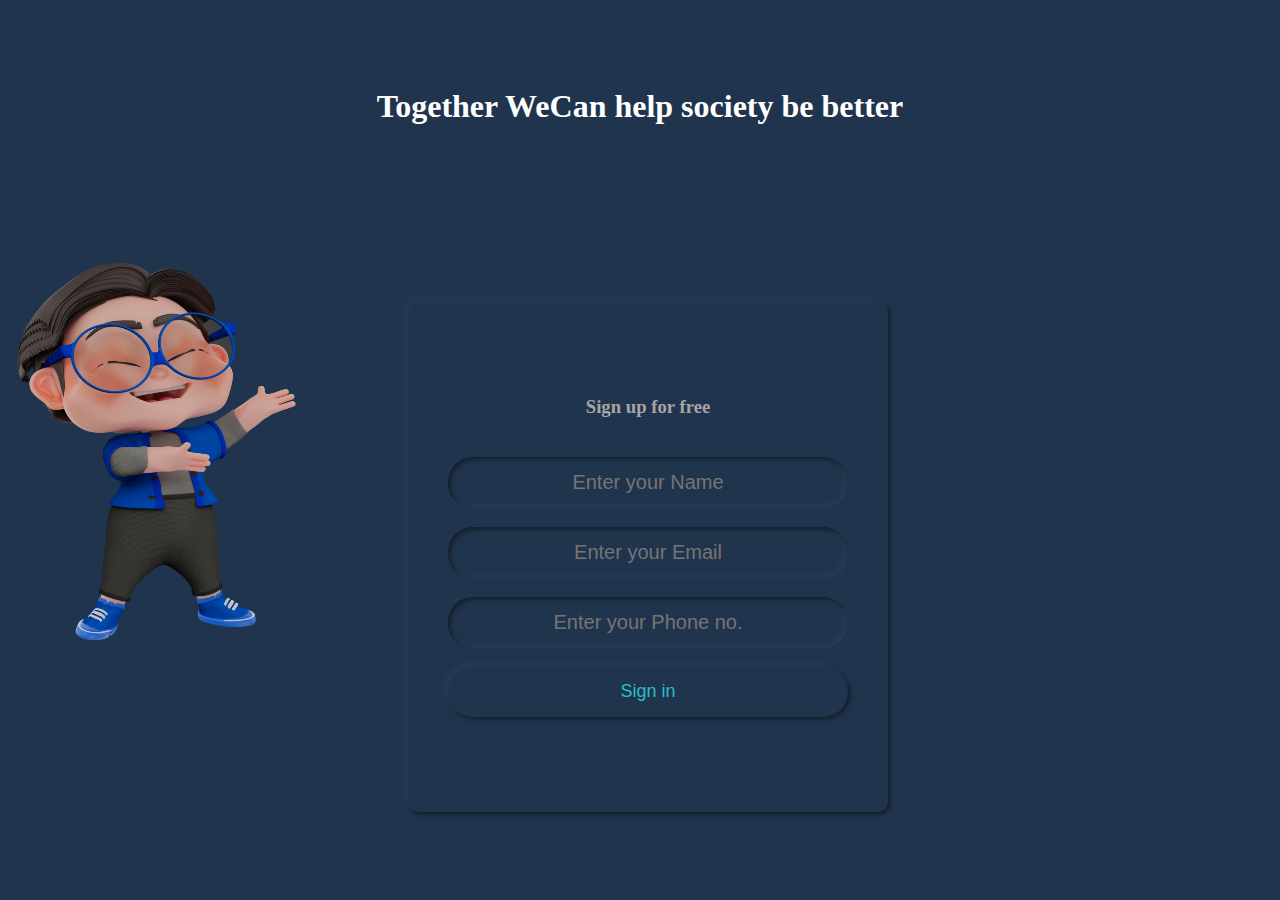
==== login.html @ c6085ceb "Add files via upload" ====
<!DOCTYPE html>
<html lang="en" dir="ltr">
  <head>
    <meta charset="utf-8">
    <title>signup form</title>
    <link rel="stylesheet" href="login.css">
    <link rel="preconnect" href="https://fonts.googleapis.com">

  </head>
  <body>
    <h1>Together WeCan help society be better</h1>

    <div class="container">

      <div class="text">
        <h3>Sign up for free</h3>
        <form class="signup-form" action="index.html" method="post">
          <div class="field"><input type="text" name="" value="" placeholder="Enter your Name"></div>
          <div class="field"><input type="text" name="" value="" placeholder="Enter your Email"></div>
          <div class="field"><input type="text" name="" value="" placeholder="Enter your Phone no."></div>
        <button type="button" name="button">Sign in</button>

        </form>
      </div>


    </div>
      <img src="images/cartoon.png" alt="">
  </body>
</html>
---- login.css ----
html,body{
  background-color: #21344d;
  text-align: center;
  align-items: center;
  height: 100%;
  display: grid;
  font-family: 'Domine', serif;

  }
  .content .text{
    font-size: 33px;
    font-weight: 600;

  }
  .container{
margin: 0 80px;
padding: 75px;
width: 330px;
display: inline-block;
position: relative;
left:320px;
background-color: #21344d;
border-radius: 10px;
box-shadow: 2px 2px 5px rgba(0,0,0,0.5),-3px -3px 7px rgba(255,255,255,0.05);


}
.signup-form{
  width: 400px;
  display: inline-block;
  margin: auto;
}
.field:nth-child(2){
  margin-top: 20px;
}
.field input{
width: 100%;
height: 100%;
border: none;
outline: none;
background: #21344d;
box-shadow: inset 2px 2px 5px rgba(0,0,0,0.5), inset -3px -3px 7px rgba(255,255,255,0.05);
border-radius: 25px;
padding: 1px;
font-size: 20px;
text-align: center;

}
.field{
  display: flex;
  height: 50px;
  width: 100%;
  position: relative;
  right:35px;
  margin-top: 20px;

}
h1{
color: white;
margin: 0 auto;
}
h3{
color:#a6a6a6;
}
img{
  display: block;
  position: absolute;
  height:400px;
  width: 300px;
  float:left;
  left: 10px;


}
form button{
  border-radius: 25px;
  border:none;
  outline: none;
  background:#21344d ;
  color:#26bec9;
  cursor: pointer;
  box-shadow:  2px 2px 5px rgba(0,0,0,0.5),  -3px -3px 7px rgba(255,255,255,0.05);
  width: 100%;
  height: 50px;
  font-weight: 500;
  font-size: 18px;
  text-align: center;
  margin:20px 0;
  display: inline-block;
  position: relative;
  right: 35px;
}
form button:focus{
  color: grey;
  box-shadow: inset 2px 2px 5px rgba(0,0,0,0.5), inset -3px -3px 7px rgba(255,255,255,0.05);

}
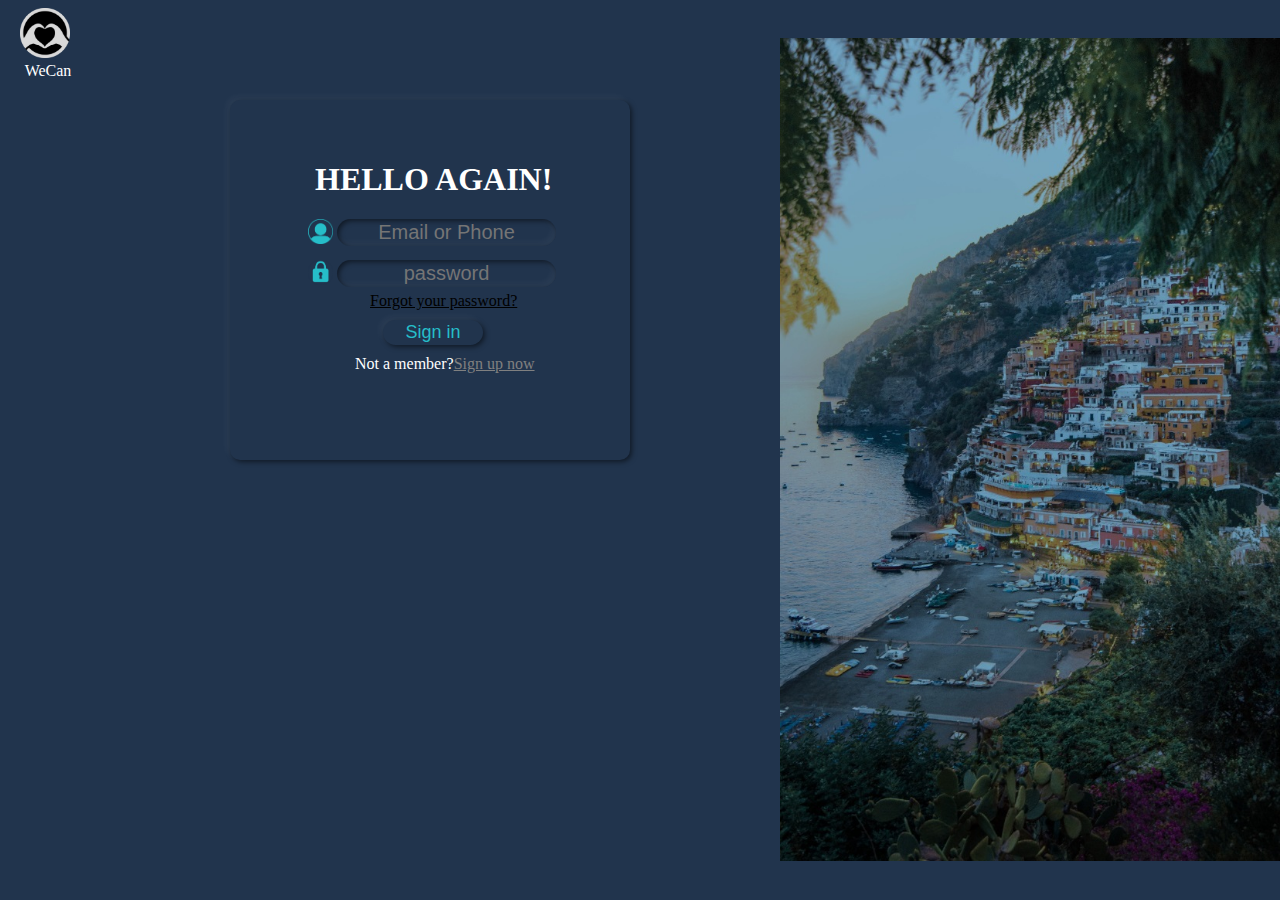
==== commit b850f60f: "Add files via upload" ====
--- a/login.html
+++ b/login.html
@@ -1,30 +1,41 @@
 <!DOCTYPE html>
 <html lang="en" dir="ltr">
-  <head>
-    <meta charset="utf-8">
-    <title>signup form</title>
-    <link rel="stylesheet" href="login.css">
-    <link rel="preconnect" href="https://fonts.googleapis.com">
 
-  </head>
-  <body>
-    <h1>Together WeCan help society be better</h1>
+<head>
+  <meta charset="utf-8">
+  <title>Login page</title>
+  <link rel="stylesheet" href="login.css">
+  <link rel="preconnect" href="https://fonts.googleapis.com">
+</head>
 
-    <div class="container">
+<body>
+  <div class="left">
+    <img src="images/logo.png" alt=" W logo" height="50px" width="50px">
+    <div>WeCan</div>
+  </div>
+  <div class="login-form">
+    <h1>HELLO AGAIN!</h1>
+    <table class="login-table">
+      <tr>
+        <td><img src="images/profile.png" alt="profile icon" height="25px"></td>
+        <td><input class="field" type="text" name="" value="" placeholder="Email or Phone"></td>
+      </tr>
+      <tr>
+        <td><img src="images/password.png" alt="lock icon" height="25px" width="25px"></td>
+        <td><input class="field" type="text" name="" value="" placeholder="password"></td>
+      </tr>
 
-      <div class="text">
-        <h3>Sign up for free</h3>
-        <form class="signup-form" action="index.html" method="post">
-          <div class="field"><input type="text" name="" value="" placeholder="Enter your Name"></div>
-          <div class="field"><input type="text" name="" value="" placeholder="Enter your Email"></div>
-          <div class="field"><input type="text" name="" value="" placeholder="Enter your Phone no."></div>
-        <button type="button" name="button">Sign in</button>
+    </table>
+    <div class="forgot-pass">
 
-        </form>
-      </div>
+    </div><a class="forgot-pass" href="#">Forgot your password?</a>
+    <button class="btn" type="button" name="button">Sign in</button>
+    <div class="signup-link">
+      Not a member?<a href="signup.html">Sign up now</a>
+    </div>
+  </div>
 
 
-    </div>
-      <img src="images/cartoon.png" alt="">
-  </body>
+</body>
+
 </html>
--- a/login.css
+++ b/login.css
@@ -1,97 +1,139 @@
-html,body{
+html, body {
   background-color: #21344d;
+  background-image: url("images/login_img.jpg");
+  background-repeat: no-repeat;
+  height: 100%;
+  margin: 0;
+  font-family: 'Domine', serif;
+  background-size: 500px;
+  background-position: right;
+}
+
+.left {
+  color: white;
+  display: inline-block;
+  position: absolute;
+  width: 180px;
+  height: 75px;
+  text-align: left;
+  top: 0;
+  left: 0;
+}
+
+.left img {
+  display: inline-block;
+  top: 10px;
+  left: 0;
+  margin-top: 0;
+  margin-left: 20px;
+  height: 50px;
+  width: 50px;
+}
+
+.left div {
   text-align: center;
+  margin-left: 13px;
+  height: 25px;
+  width: 70px;
+  margin-top: 0;
+}
+
+img {
+  padding-top: 8px;
+}
+
+.login-form {
   align-items: center;
+  margin: 100px 80px;
+  padding: 40px 75px;
+  width: 250px;
+  height: 280px;
+  display: inline-block;
+  position: relative;
+  left: 150px;
+  background-color: #21344d;
+  border-radius: 10px;
+  box-shadow: 2px 2px 5px rgba(0, 0, 0, 0.5), -3px -3px 7px rgba(255, 255, 255, 0.05);
+}
+
+h1 {
+  color: white;
+  display: inline-block;
+  position: relative;
+  margin-bottom: 10px;
+  left: 10px;
+}
+
+.login-table {
+  display: grid;
+  position: relative;
+  align-items: center;
+  color: white;
+}
+
+input {
+  width: 100%;
   height: 100%;
-  display: grid;
-  font-family: 'Domine', serif;
+  border: none;
+  outline: none;
+  color: white;
+  background: #21344d;
+  box-shadow: inset 2px 2px 5px rgba(0, 0, 0, 0.5), inset -3px -3px 7px rgba(255, 255, 255, 0.05);
+  border-radius: 25px;
+  padding: 2px;
+  font-size: 20px;
+  text-align: center;
+  margin-top: 5px;
+}
 
-  }
-  .content .text{
-    font-size: 33px;
-    font-weight: 600;
+a {
+  color: grey;
+  display: inline-block;
+  position: relative;
+  text-align: center;
+}
 
-  }
-  .container{
-margin: 0 80px;
-padding: 75px;
-width: 330px;
-display: inline-block;
-position: relative;
-left:320px;
-background-color: #21344d;
-border-radius: 10px;
-box-shadow: 2px 2px 5px rgba(0,0,0,0.5),-3px -3px 7px rgba(255,255,255,0.05);
+.forgot-pass {
+  color: black;
+  display: inline-block;
+  position: relative;
+  text-align: center;
+  left: 65px;
+}
 
+a:hover {
+  color: #26bec9;
+}
 
-}
-.signup-form{
-  width: 400px;
-  display: inline-block;
-  margin: auto;
-}
-.field:nth-child(2){
-  margin-top: 20px;
-}
-.field input{
-width: 100%;
-height: 100%;
-border: none;
-outline: none;
-background: #21344d;
-box-shadow: inset 2px 2px 5px rgba(0,0,0,0.5), inset -3px -3px 7px rgba(255,255,255,0.05);
-border-radius: 25px;
-padding: 1px;
-font-size: 20px;
-text-align: center;
-
-}
-.field{
-  display: flex;
-  height: 50px;
-  width: 100%;
-  position: relative;
-  right:35px;
-  margin-top: 20px;
-
-}
-h1{
-color: white;
-margin: 0 auto;
-}
-h3{
-color:#a6a6a6;
-}
-img{
-  display: block;
-  position: absolute;
-  height:400px;
-  width: 300px;
-  float:left;
-  left: 10px;
-
-
-}
-form button{
+.btn {
+  align-items: center;
   border-radius: 25px;
-  border:none;
+  border: none;
   outline: none;
-  background:#21344d ;
-  color:#26bec9;
+  background: #21344d;
+  color: #26bec9;
   cursor: pointer;
-  box-shadow:  2px 2px 5px rgba(0,0,0,0.5),  -3px -3px 7px rgba(255,255,255,0.05);
-  width: 100%;
-  height: 50px;
+  box-shadow: 2px 2px 5px rgba(0, 0, 0, 0.5), -3px -3px 7px rgba(255, 255, 255, 0.05);
+  width: 100px;
+  height: 25px;
   font-weight: 500;
   font-size: 18px;
   text-align: center;
-  margin:20px 0;
+  margin: 10px 0;
   display: inline-block;
   position: relative;
   right: 35px;
+  left: 78px;
 }
-form button:focus{
+
+.btn:focus {
   color: grey;
-  box-shadow: inset 2px 2px 5px rgba(0,0,0,0.5), inset -3px -3px 7px rgba(255,255,255,0.05);
+  box-shadow: inset 2px 2px 5px rgba(0, 0, 0, 0.5), inset -3px -3px 7px rgba(255, 255, 255, 0.05);
+}
 
+.signup-link {
+  display: inline-block;
+  position: relative;
+  left: 50px;
+  color: white;
 }
